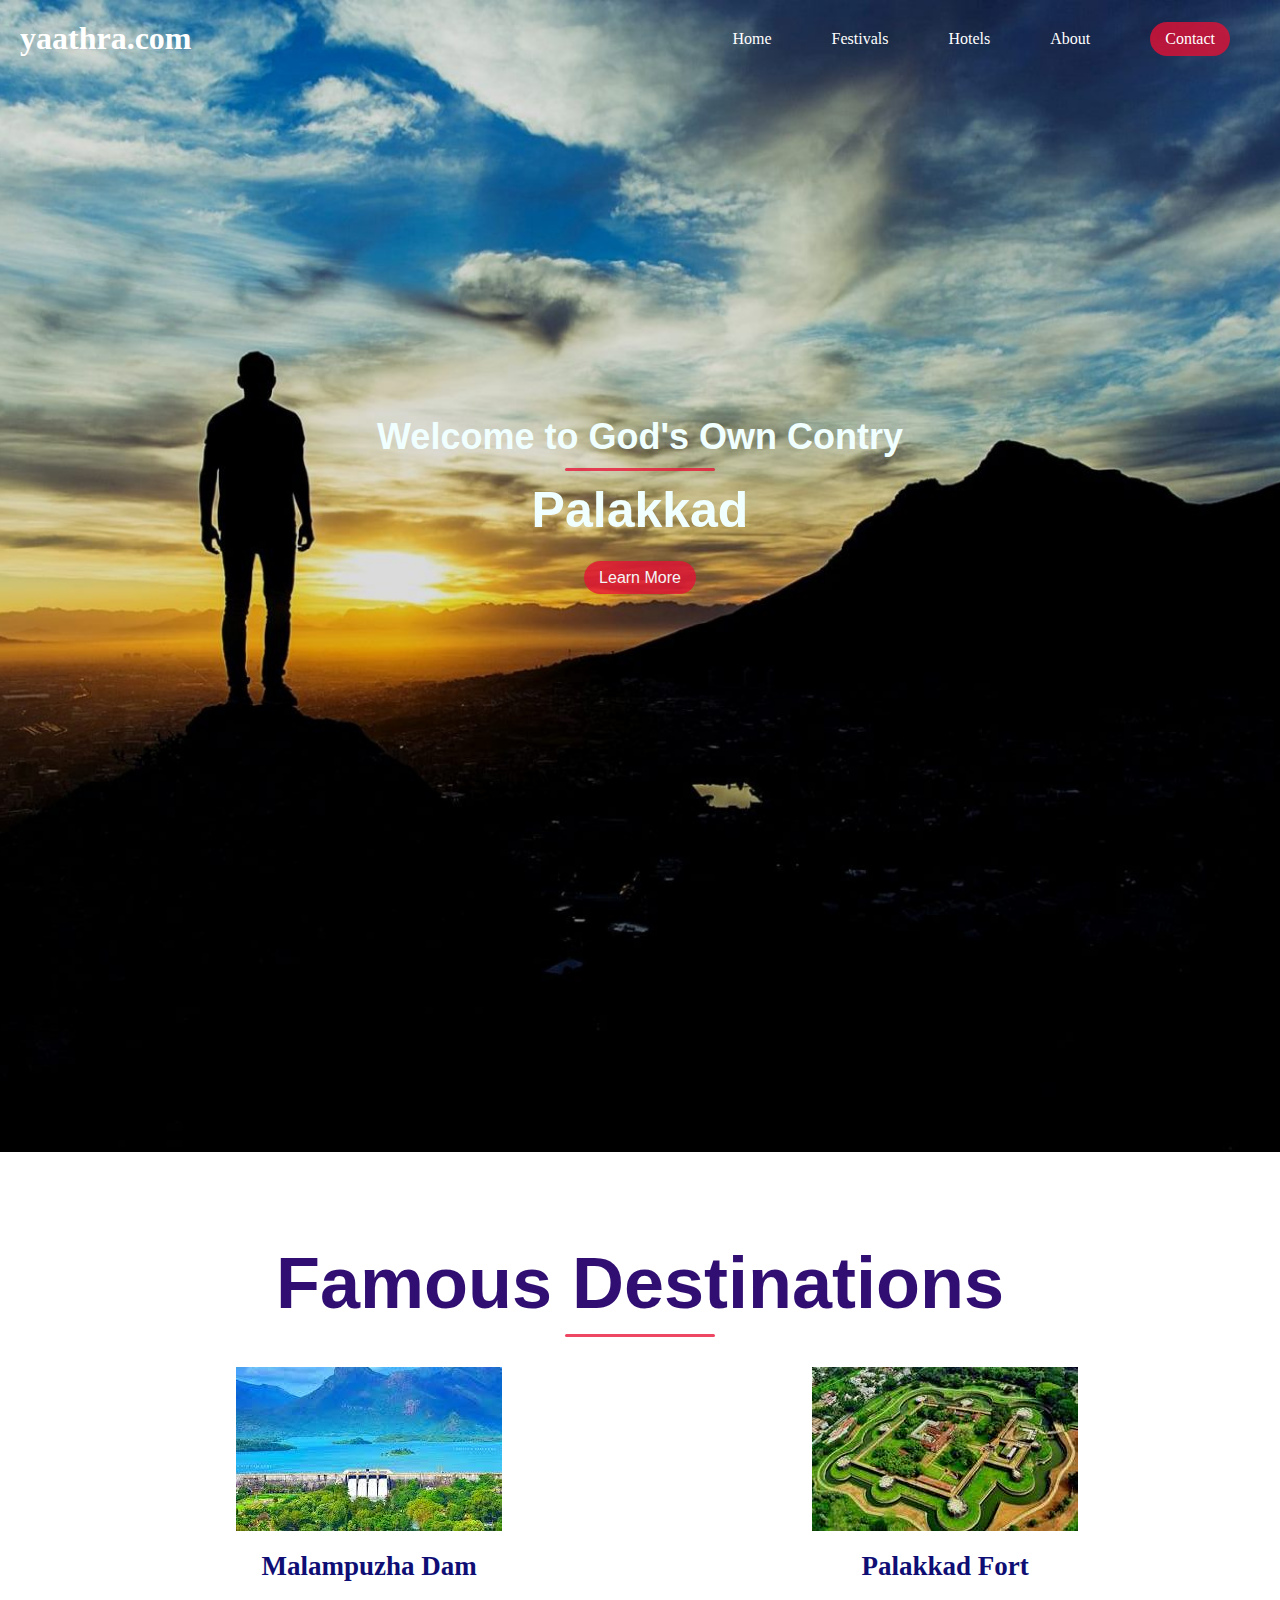
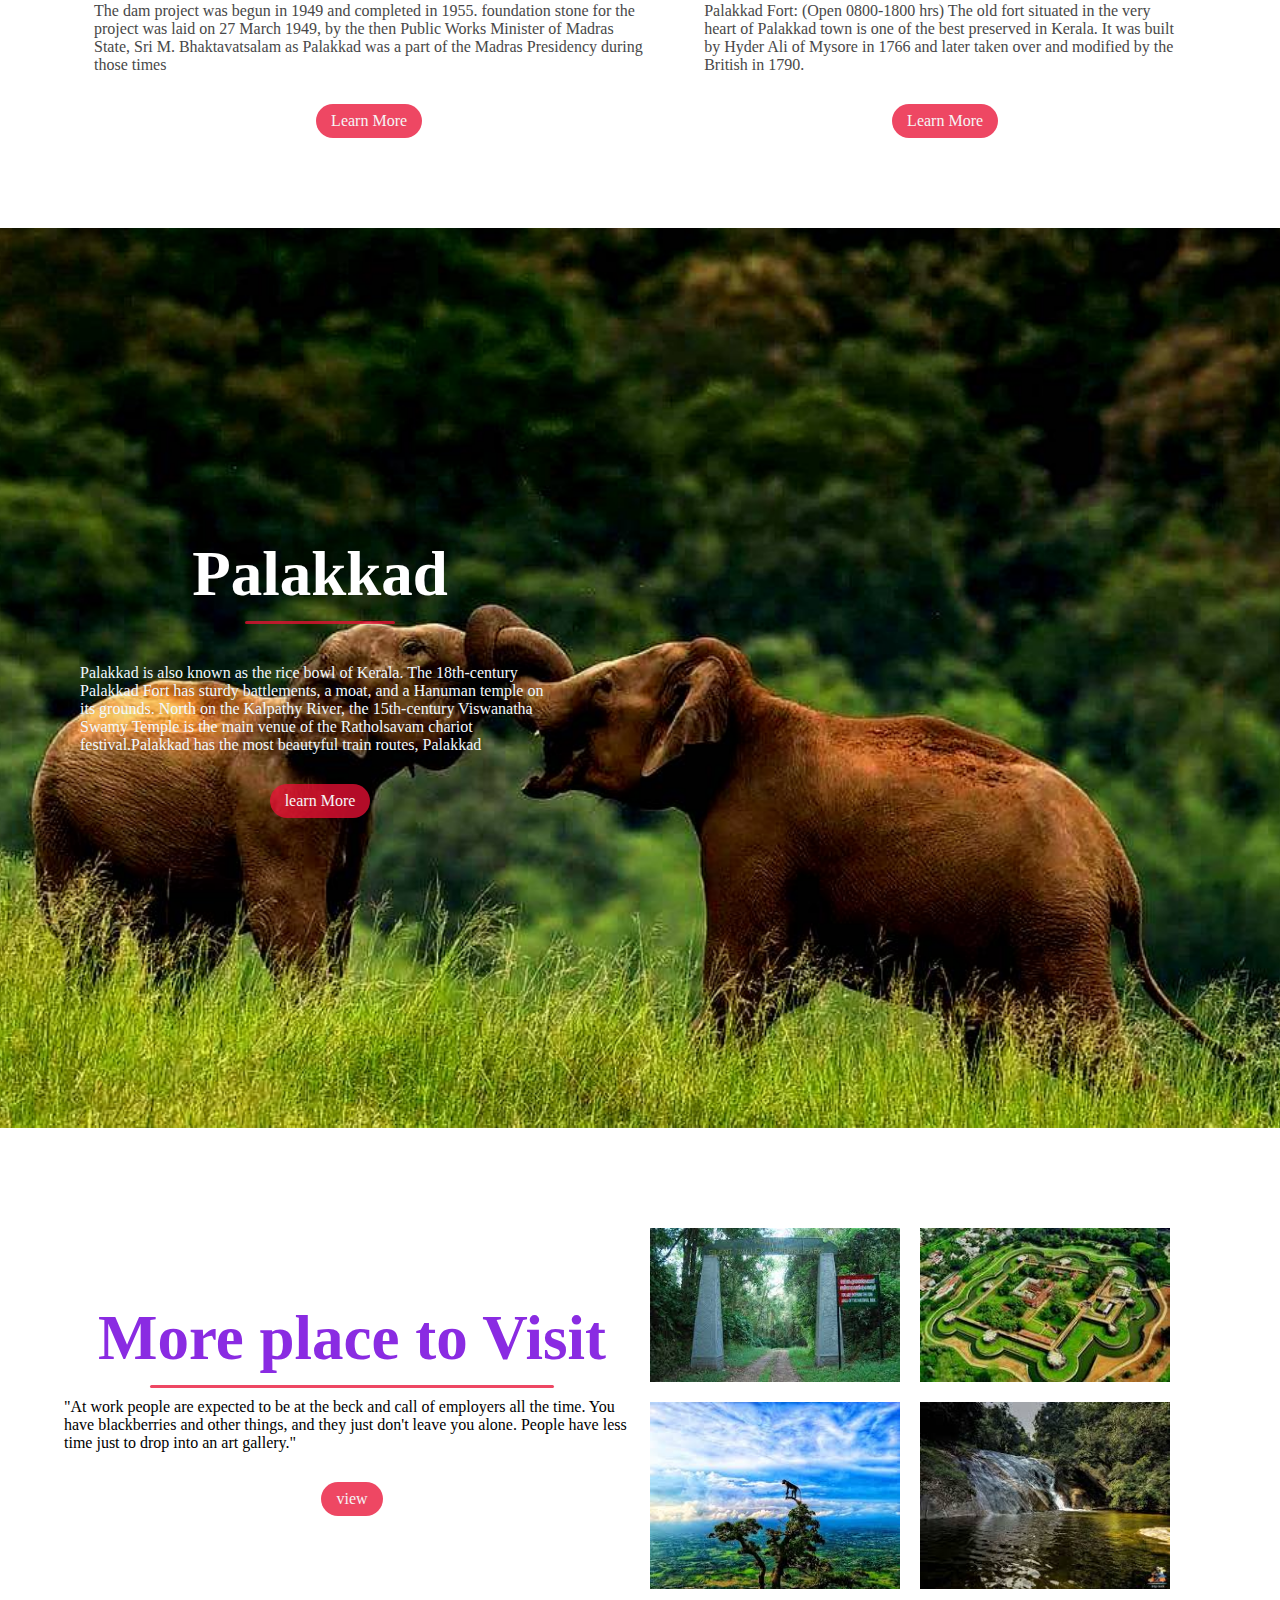
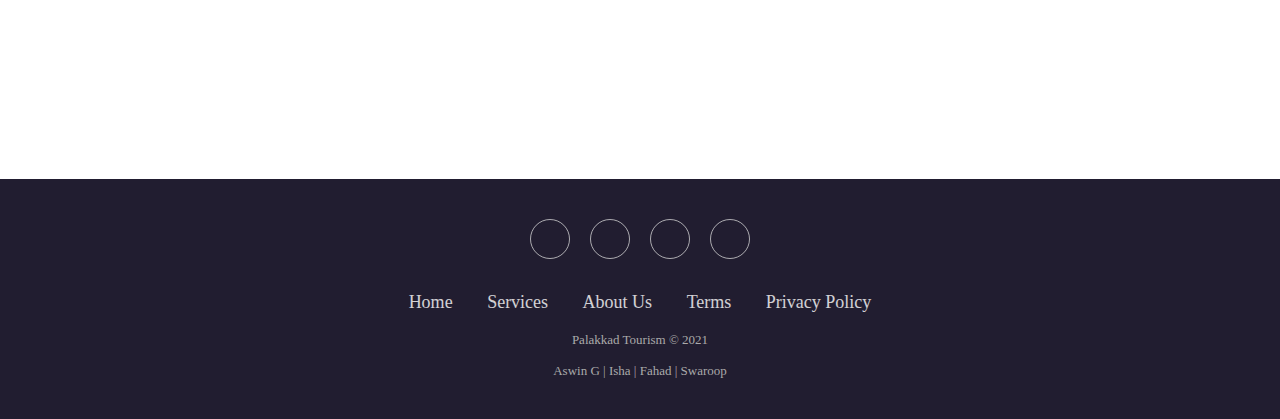
==== index.html @ 20d69063 "Added new Files" ====
<!doctype html>
<html>
    <head>
       
        <meta charset="UTF-8">
        <meta http-equiv="X=UA-Compatible" content="IE=edge">
        <meta name="viewport" content="width=device-width, initial-scale=1.0">
        <title> https://yaathra.com </title>

        <link rel="stylesheet" href="https://cdnjs.cloudflare.com/ajax/libs/font-awesome/5.15.3/css/all.min.css"
        integrity="sha512-iBBXm8fW90+nuLcSKlbmrPcLa0OT92xO1BIsZ+ywDWZCvqsWgccV3gFoRBv0z+8dLJgyAHIhR35VZc2oM/gI1w=="crossorigin="anonymous"
        referrerpolicy="no-referrer"
      />
        
        <!--===== CSS STYLE =====-->

        <link rel="stylesheet" href="STYLE.css">

        
    </head>
<body>

    <!-- Navigation Bar-->

    <nav class="navbar">
        <h1 class="logo"><a href="https://www.keralatourism.org/" class="aaa" target="_blank">yaathra.com</a></h1>
        <ul class="nav-link">
            <li calss="active"><a href="#" class="aaa">Home</a></li>
            <li><a href="#" class="aaa" >Festivals</a></li>
            <li><a href="#" class="aaa" >Hotels</a></li>
            <li><a href="#" class="aaa" >About</a></li>
            <li class="ctn"><a href="#" class="aaa" >Contact</a></li>
        </ul>
       <img src="images/download-removebg-preview.png" alt="" class="menu-btn">
    </nav>
    <header>
        <div class="haeder-content">
            <h2>Welcome to God's Own Contry</h2>
            <div class="line"></div>
            <h1>Palakkad</h1>
            <a href="https://palakkad.nic.in/tourist-places/" target="_blank" class="ctn">Learn More</a>
        </div>
    </header>
    <section calss="place">
        <div class="title">
        <h1>Famous Destinations</h1>
        <div class="line"></div>
            </div>

            <div class="row">
                <div class="col">
                    <img src="images/dam.jpg">
                    <h4>Malampuzha Dam</h4>
                    <p>The dam project was begun in 1949 and completed in 1955. foundation stone for the project was laid on 27 March 1949, by the then Public Works Minister of Madras State, Sri M. Bhaktavatsalam as Palakkad was a part of the Madras Presidency during those times</p>
                    </p>
                    <a href="https://www.keralatourism.org/destination/malampuzha-dam-garden-palakkad/124" target="_blank" class="ctn">Learn More</a>
                </div>
            <div class="col">
                <img src="images/pkd.jpg">
                <h4>Palakkad Fort</h4>
                <p>Palakkad Fort: (Open 0800-1800 hrs) The old fort situated in the very heart of Palakkad town is one of the best preserved in Kerala. It was built by Hyder Ali of Mysore in 1766 and later taken over and modified by the British in 1790.</p>
                </p>
                <a href="https://www.keralatourism.org/destination/tipus-fort-palakkad/130" target="_blank" class="ctn">Learn More</a>
            </div>
            </div>
    </section>
        <section class="tour">
            <div class="explore">
               <H2>Palakkad</H2>
               <div class="line"></div>
               <p>Palakkad is also known as the rice bowl of Kerala. The 18th-century Palakkad Fort has sturdy battlements, a moat, and a Hanuman temple on its grounds. North on the Kalpathy River, the 15th-century Viswanatha Swamy Temple is the main venue of the Ratholsavam chariot festival.Palakkad has the most beautyful train routes, Palakkad </p>
            </p>
               <a href="https://www.keralatourism.org/districts/palakkad/" class="ctn" target="_blank" >learn More</a>
            </div>
        </section>
        
        <section class="sec">
            <div class="row">
                <div class="col">
                    <H1>More place to Visit</H1>
                    <div class="line"></div>
                    <p></p>"At work people are expected to be at the beck and call of employers all the time. You have blackberries and other things, and they just don't leave you alone. People have less time just to drop into an art gallery." </p>
                    <a href="#" class="ctn">view</a>
                </div>
                <div class="col image-col">
                    <div class="img-gallery">
                        <img src="images/vally.jpg" alt="">
                        <img src="images/pkd.jpg" alt=""> 
                        <img src="images/nelliyampathy.jpg" alt="">
                        <img src="images/dhoni 1.jpg" alt="">
                    </div>
                </div>
            </div>
        </section>
        <script>
            const menuBtn = document.querySelector('.menu-btn')
            const navlink = document.querySelector('.nav-link')

            menuBtn.addEventListener('click',()=>{
                navlink.classList.toggle('mobile-menu')
            })
        </script>

<section class="footer">
    <div class="social">
      <a href="https://www.instagram.com/beauty_palakkad/?hl=en" target="_blank"><i class="fab fa-instagram"></i></a>
      <a href="https://www.snapchat.com/" target="_blank"><i class="fab fa-snapchat" target="_blank"></i></a>
      <a href="https://twitter.com/keralatourism/status/861831135579561984?lang=en" target="_blank"><i class="fab fa-twitter"></i></a>
      <a href="https://www.facebook.com/palakkadcityvibes/" target="_blank"><i class="fab fa-facebook-f"></i></a>
    </div>

    <ul class="list">
      <li>
        <a href="tour.html">Home</a>
      </li>
      <li>
        <a href="https://www.quickerala.com/palakkad/tours-and-travels/dst-10-ct-440" target="_blank">Services</a>
      </li>
      <li>
        <a href="#">About Us</a>
      </li>
      <li>
        <a href="#">Terms</a>
      </li>
      <li>
        <a href="#">Privacy Policy</a>
      </li>
    </ul>
    <p class="copyright">Palakkad Tourism &copy; 2021</p>
    <p class="copyright">Aswin G | Isha | Fahad | Swaroop</p>
  </section>
</body>
</html>
---- STYLE.css ----
/*Goolge font style*/
@import url('https://fonts.googleapis.com/css2?family=Poppins');

/*========== style ===========*/
*{
    margin: 0;
    padding: 0;
    box-sizing: border-box;
}
body , html{
    overflow-x: hidden;
    scroll-behavior: smooth;
}
a{
    text-decoration: none;
}
ul{
    list-style: none;
}

/*--Nav Bar --*/

.navbar{
    display: flex;
    position: absolute;
    top: 0;
    left: 0;
    width: 100%;
    justify-content: space-between;
    padding:20px ;
    color: whitesmoke;
}
.aaa{
    color: rgb(255, 255, 255);
}
.nav-link{
    display: flex;
    align-items: center;
}
.nav-link li {
    margin: 0 30px;
    color: aliceblue;
    justify-content: space-between;
}
header{
    width: 100vw;
    height: 90vw;
    background-image: url('images/yaathra\ -\ Copy.jpg');
    background-position: bottom;
    background-size: cover;
    display: flex;
    align-items: center;
    justify-content: center;
}
.haeder-content{
    font-family: 'Trebuchet MS', 'Lucida Sans Unicode', 'Lucida Grande', 'Lucida Sans', Arial, sans-serif;
    margin-bottom: 150px;
    color: azure;
    text-align: center;
}
.haeder-content h2{
    font-size: 4vmin;
}
.line{
    width: 150px;
    height: 3px;
    background: rgba(233, 15, 52, 0.767);
    margin: 10px auto;
    border-radius: 5px;
}
.haeder-content h1{
    font-size: 50px;
    margin-top: 10px;
    margin-bottom: 30px;
}
.ctn{
    padding: 8px 15px;
    background:rgba(233, 15, 52, 0.767) ;
    border-radius: 30px;
    color: whitesmoke;
}
.ctn:hover{
    transition: 0.3s;
    background-color: rgba(230, 15, 15, 0.952);
}

.menu-btn{
    position: absolute;
    top: 30px;
    right: 30px;
    width: 30px;
    cursor: pointer;
    display: none;
}

section{
    width: 90%;
    margin: 90px auto;
}
.title{
    text-align: center;
    font-family: 'Gill Sans', 'Gill Sans MT', Calibri, 'Trebuchet MS', sans-serif;
    font-size: 4vmin;
    color: rgb(49, 14, 114);
    margin-bottom: 30px;
}

.row{
    display: flex;
    align-items: center;
    width: 100%;
    justify-content: space-between;
}
.row .col{
    display: flex;
    flex-direction: column;
    align-items: center;
}
.place .row{
    margin-top: 50px;
}
h4{
    font-size: 3vmin;
    color: rgb(15, 14, 116);
    margin: 20px auto;
}
p{
    color: #484848;
    padding: 0px 30px;
}
 .ctn{
    margin-top: 30px;
}
.tour{
    width: 100%;
    height: 100vh;
    background-image: url('images/01.jpg');
    background-position: center;
    background-size:cover ;
    background-repeat: no-repeat;
    display: flex;
    align-items: center;
}

.explore{
    width: 50%;
    padding: 50px;
    color: white;
    display: flex;
    align-items: center;
    flex-direction: column;
}
.explore H2{
    font-size: 7vmin;
}
.explore .line{
    margin-bottom: 40px;
}
.explore p {
    color: aliceblue;
}
.sec .row .col{
    width: 50%;
}
.sec .img-gallery{
    display: flex;
    flex-wrap: wrap;
}
.img-gallery img {
    width: 250px;
    margin: 10px;


}
.sec H1{
    font-size: 7vmin;
    color: blueviolet;
}
.sec .line{
    width: 70%;
    display: flex;
}
.footer {
    width: 100%;
    position: absolute;
    padding: 40px 0;
    background-color: #211d30;
  }
  
  .footer .social {
    text-align: center;
    padding-bottom: 25px;
    color: #ffffff;
  }
  
  .footer .social a {
    font-size: 24px;
    color: inherit;
    border: 1px solid rgb(218, 218, 218);
    width: 40px;
    height: 40px;
    line-height: 38px;
    display: inline-block;
    text-align: center;
    border-radius: 50%;
    margin: 0 8px;
    opacity: 0.75;
  }
  
  .footer .social a:hover {
      color: rgb(255, 0, 0);
    opacity: 0.9;
  }
  
  .footer ul {
    margin-top: 0;
    padding: 0;
    list-style: none;
    text-align: center;
    font-size: 18px;
    line-height: 1.6;
    margin-bottom: 0;
    color: rgb(255, 254, 254);
  }
  
  .footer ul a {
    color: inherit;
    text-decoration: none;
    opacity: 0.8;
  }
  
  .footer ul li {
    display: inline-block;
    padding: 0 15px;
  }
  
  .footer ul a:hover {
      color: #18ff2b;
    opacity: 1;
  }
  
  .footer .copyright {
    margin-top: 15px;
    text-align: center;
    font-size: 13px;
    color: #aaa;
  }
  

/*-------------------------------------------------------------------------------------------------------------*/

        /*---mobile screen---*/
@media only screen and (max-width:850px){
    .menu-btn{
        display: block;
    }
    .navbar{
        padding: 0;
    }
    .logo{
        position: absolute;
        top: 30px;
        left: 30px;
    }
    .nav-link{
        flex-direction: column;
        width: 100%;
        height: 100vh;
        justify-content: center;
        background-color: rgba(83, 83, 83, 0.63);
        margin-top: -900px;
        transition: all 0.7s ease;
        border-bottom-right-radius:70px;
    }
    .mobile-menu{
        margin-top: 0px;
    }
    .nav-link li{
        margin: 30px auto;

    }
}
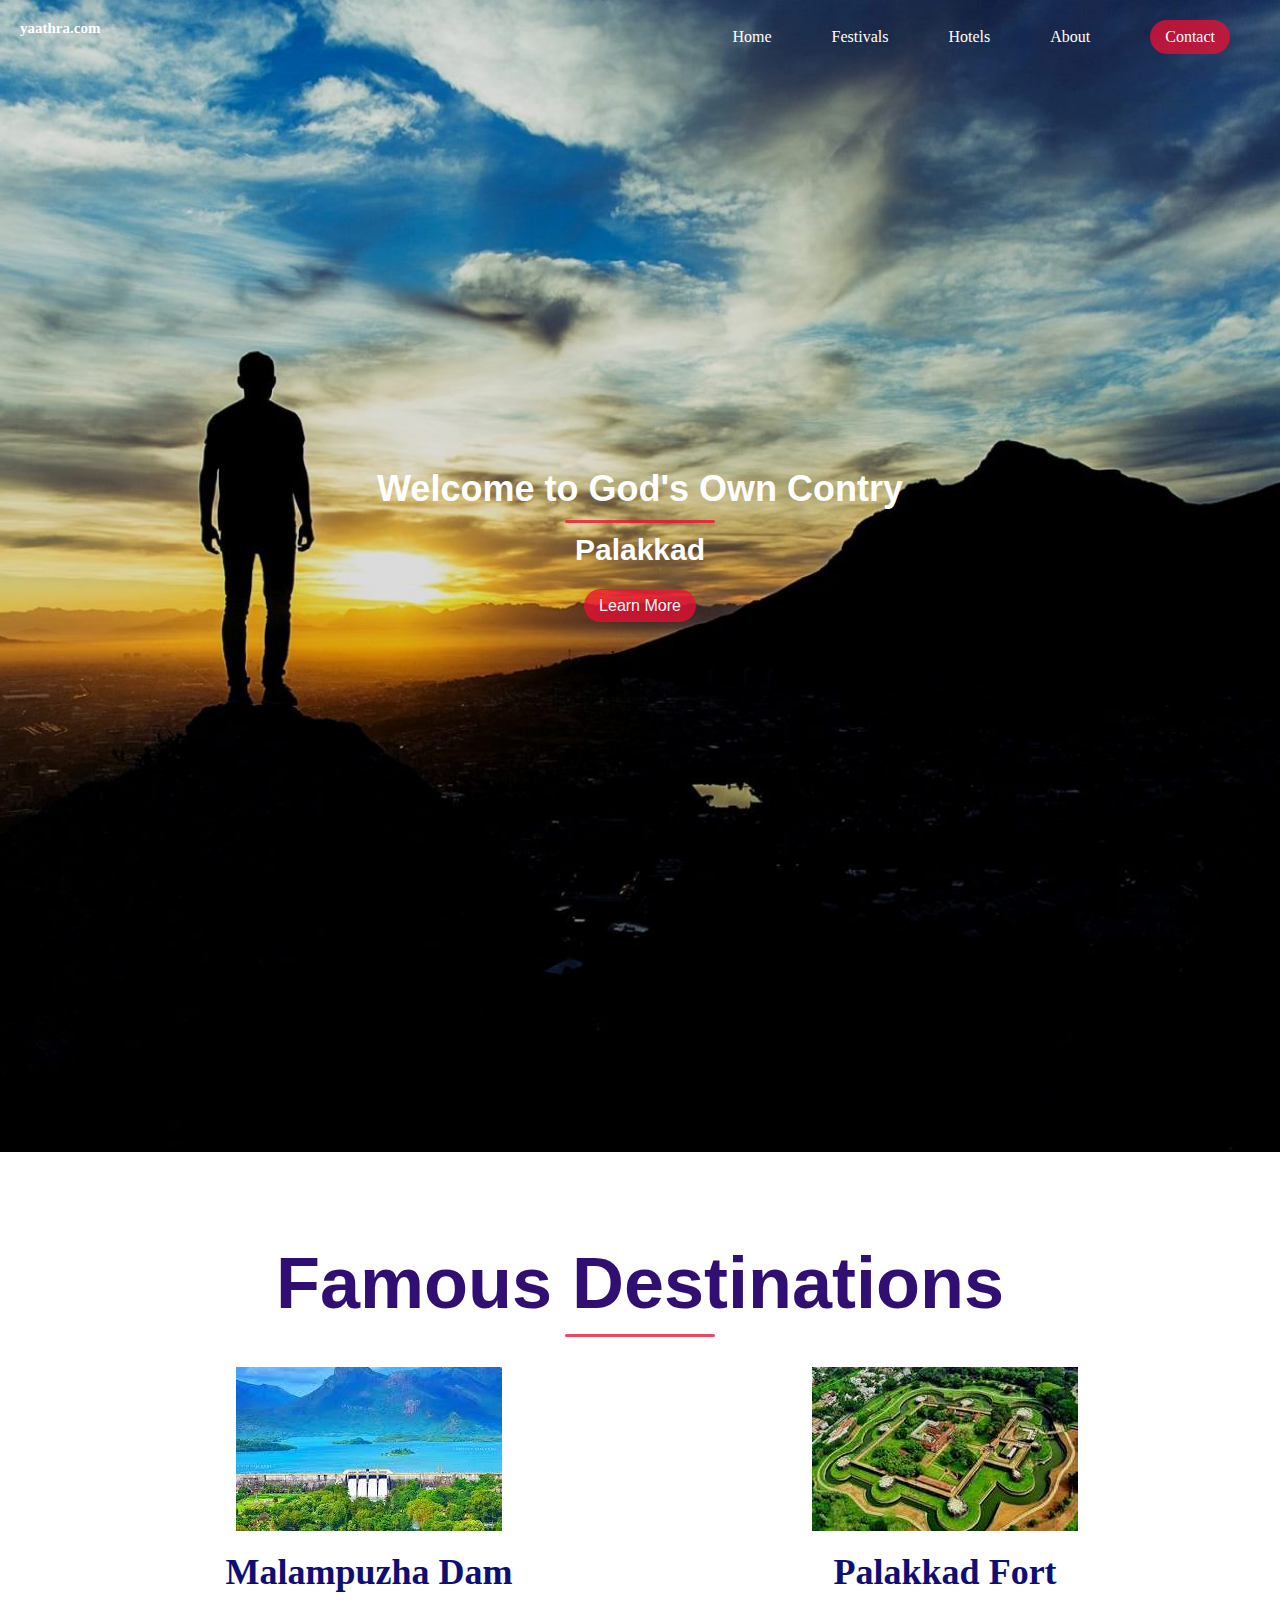
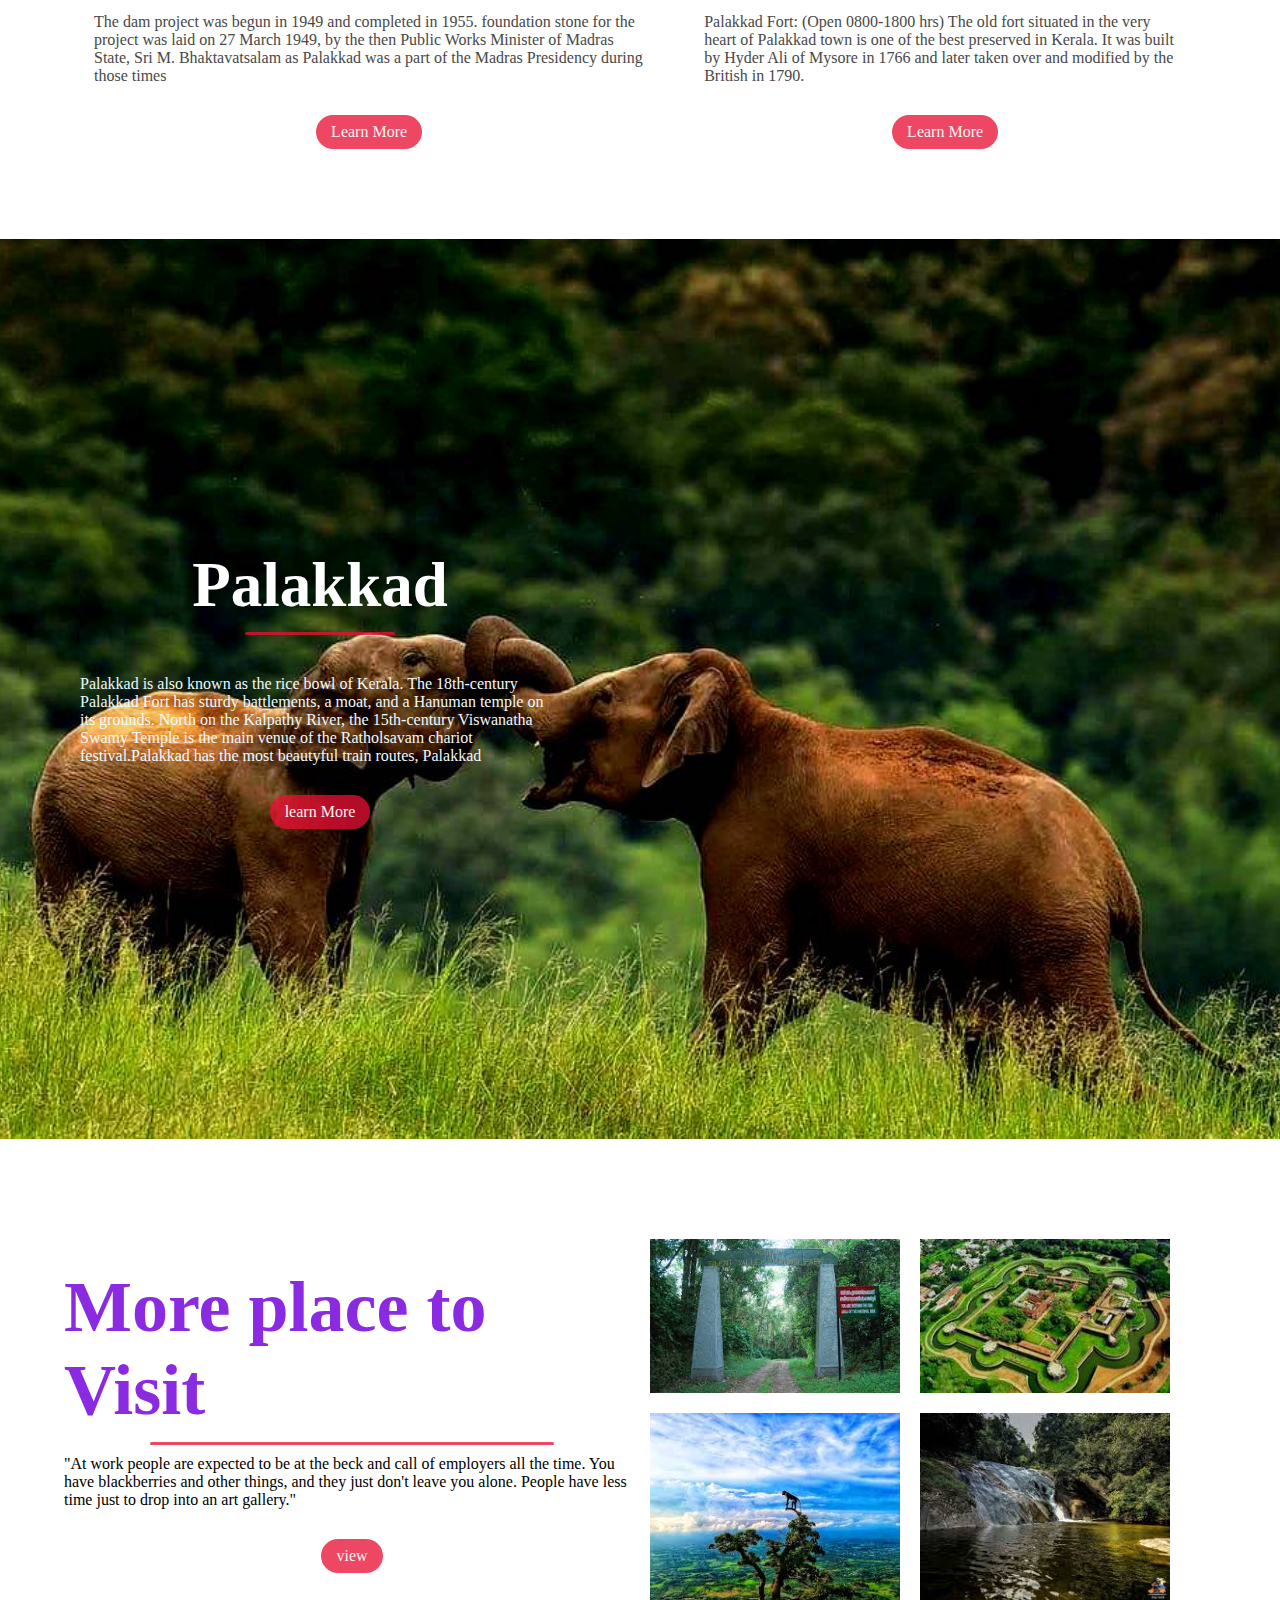
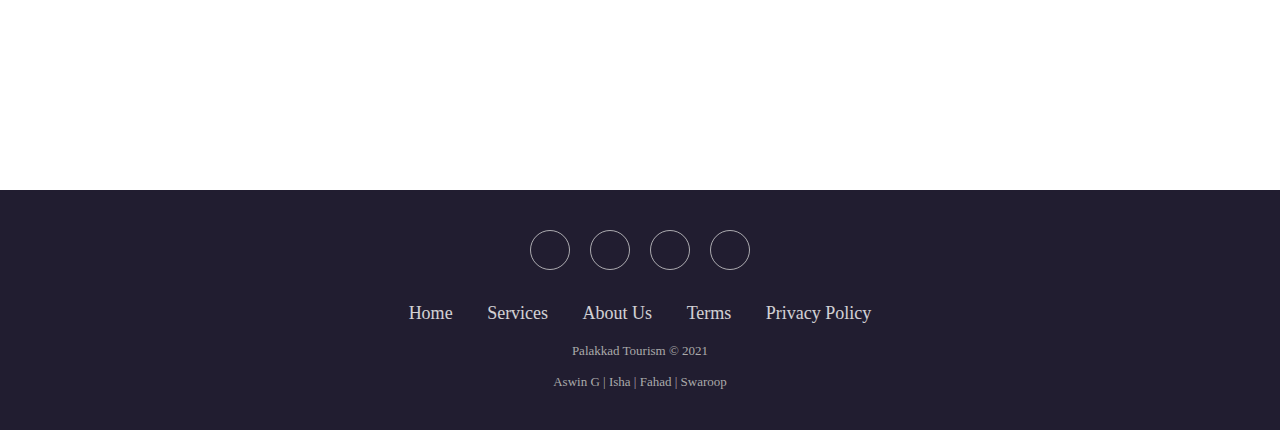
==== commit f4506c57: "modified" ====
--- a/index.html
+++ b/index.html
@@ -10,7 +10,7 @@
         <link rel="stylesheet" href="https://cdnjs.cloudflare.com/ajax/libs/font-awesome/5.15.3/css/all.min.css"
         integrity="sha512-iBBXm8fW90+nuLcSKlbmrPcLa0OT92xO1BIsZ+ywDWZCvqsWgccV3gFoRBv0z+8dLJgyAHIhR35VZc2oM/gI1w=="crossorigin="anonymous"
         referrerpolicy="no-referrer"
-      />
+      /> 
         
         <!--===== CSS STYLE =====-->
 
@@ -19,16 +19,15 @@
         
     </head>
 <body>
-
     <!-- Navigation Bar-->
 
     <nav class="navbar">
         <h1 class="logo"><a href="https://www.keralatourism.org/" class="aaa" target="_blank">yaathra.com</a></h1>
         <ul class="nav-link">
             <li calss="active"><a href="#" class="aaa">Home</a></li>
-            <li><a href="#" class="aaa" >Festivals</a></li>
-            <li><a href="#" class="aaa" >Hotels</a></li>
-            <li><a href="#" class="aaa" >About</a></li>
+            <li><a href="https://palakkad.nic.in/festivals/" class="aaa" >Festivals</a></li>
+            <li><a href="https://tourism.gov.in/hotels-restaurants"  target="_blank" class="aaa" >Hotels</a></li>
+            <li><a href="about.html" target="_blank" class="aaa" >About</a></li>
             <li class="ctn"><a href="#" class="aaa" >Contact</a></li>
         </ul>
        <img src="images/download-removebg-preview.png" alt="" class="menu-btn">
@@ -117,7 +116,7 @@
         <a href="https://www.quickerala.com/palakkad/tours-and-travels/dst-10-ct-440" target="_blank">Services</a>
       </li>
       <li>
-        <a href="#">About Us</a>
+        <a href="about.html">About Us</a>
       </li>
       <li>
         <a href="#">Terms</a>
--- a/STYLE.css
+++ b/STYLE.css
@@ -29,6 +29,10 @@
     justify-content: space-between;
     padding:20px ;
     color: whitesmoke;
+    
+}
+.navbar .logo{
+    font-size: 15px;
 }
 .aaa{
     color: rgb(255, 255, 255);
@@ -54,8 +58,8 @@
 }
 .haeder-content{
     font-family: 'Trebuchet MS', 'Lucida Sans Unicode', 'Lucida Grande', 'Lucida Sans', Arial, sans-serif;
-    margin-bottom: 150px;
-    color: azure;
+    margin-bottom: 70px;
+    color: rgb(255, 255, 255);
     text-align: center;
 }
 .haeder-content h2{
@@ -69,7 +73,7 @@
     border-radius: 5px;
 }
 .haeder-content h1{
-    font-size: 50px;
+    font-size: 30px;
     margin-top: 10px;
     margin-bottom: 30px;
 }
@@ -120,7 +124,7 @@
     margin-top: 50px;
 }
 h4{
-    font-size: 3vmin;
+    font-size: 4vmin;
     color: rgb(15, 14, 116);
     margin: 20px auto;
 }
@@ -173,7 +177,7 @@
 
 }
 .sec H1{
-    font-size: 7vmin;
+    font-size: 8vmin;
     color: blueviolet;
 }
 .sec .line{
@@ -279,4 +283,31 @@
         margin: 30px auto;
 
     }
+    /*-----destination-----*/
+    .row{
+        flex-direction: column;
+    }
+    .row .col{
+        margin: 20px auto;
+    }
+    .col img{
+        max-width: 90%;
+    }
+    /*------place------*/
+    .explore{
+        width: 100%;
+    }
+    .sec .col{
+        width: 100%;
+    }
+    .img-gallery{
+        justify-content: center;
+        align-items: center;
+    }
+    .img-gallery img{
+        width: 100%;
+    }
+    .footer{
+        padding: 10px;
+    }
 }